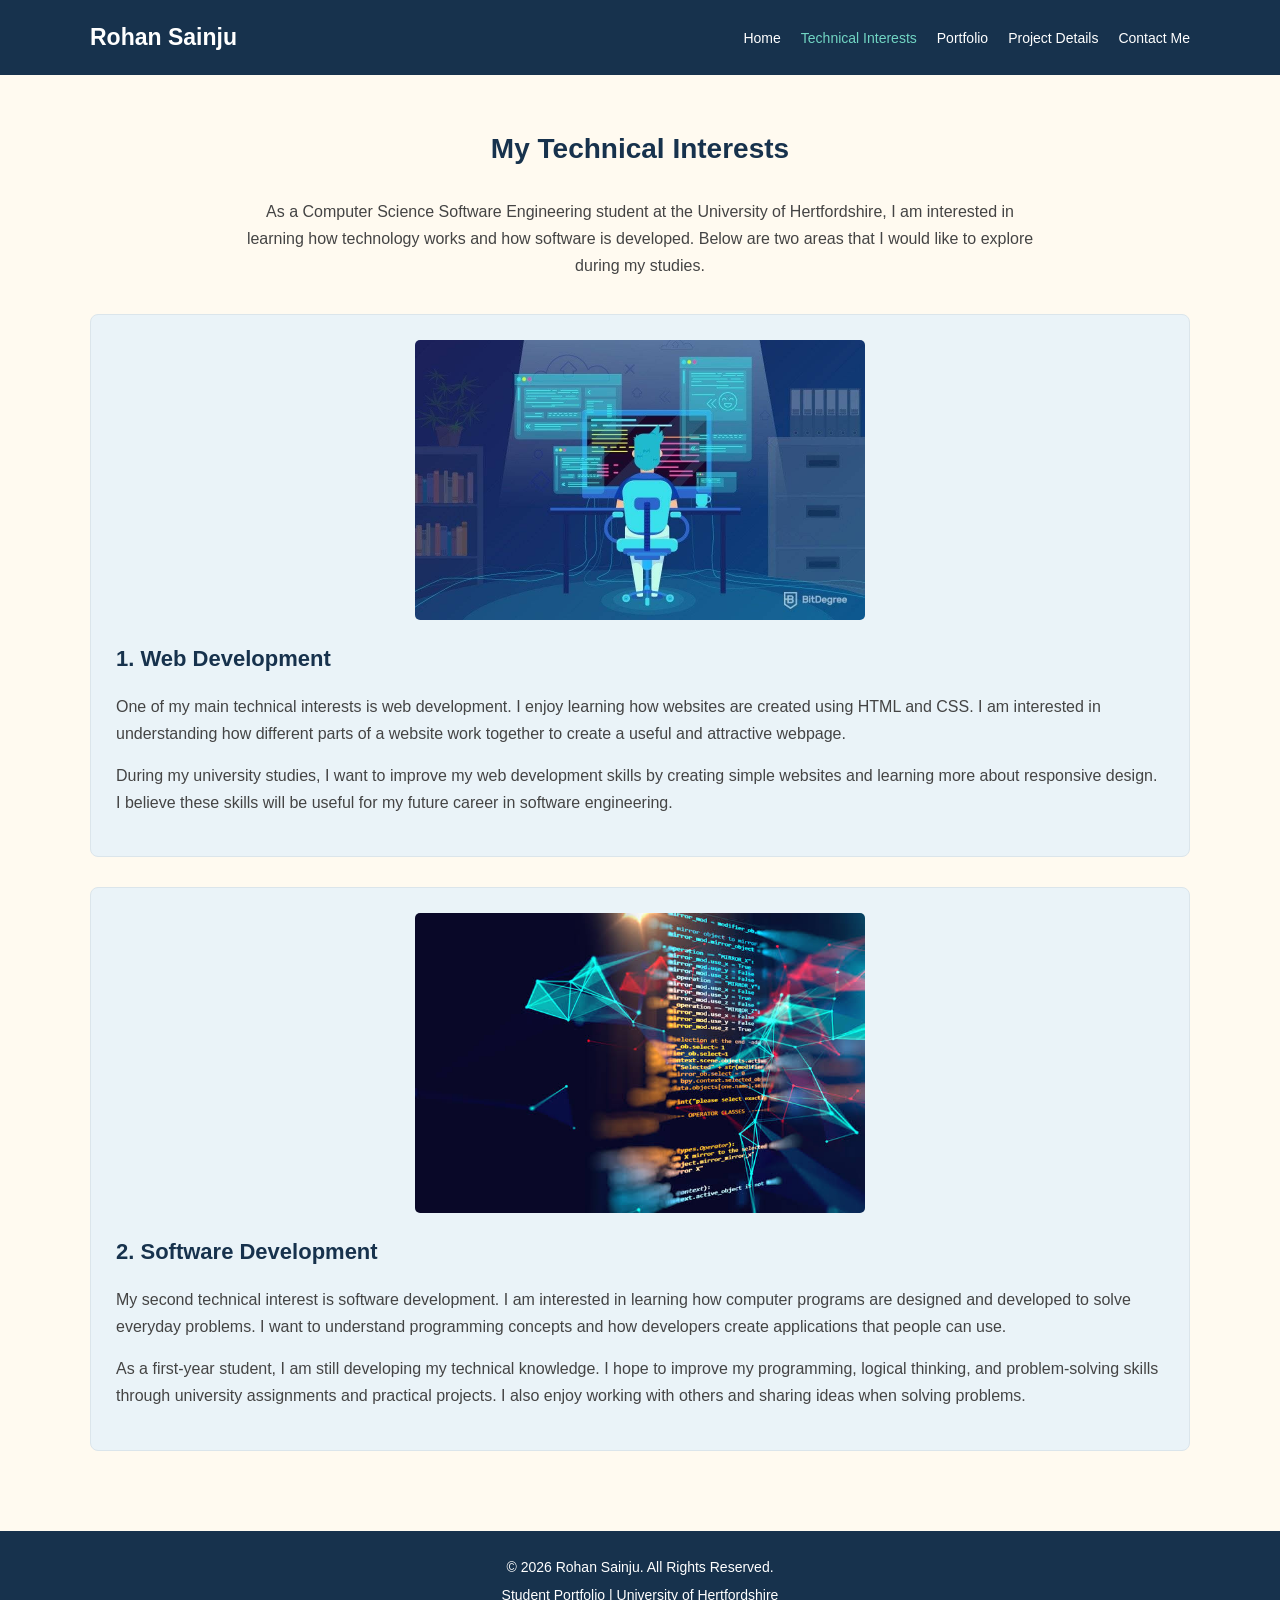
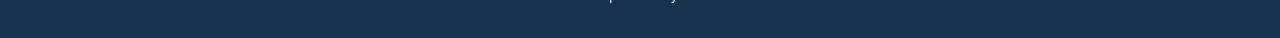
==== technical-interests.html @ cbd139f5 "My Portfolio Website" ====
<!DOCTYPE html>
<html lang="en">
<head>
    <meta charset="UTF-8">
    <meta name="viewport" content="width=device-width, initial-scale=1.0">
    <meta name="description" content="Personal portfolio of Rohan Sainju, a Software Engineering student at the University of Hertfordshire.">
    <title>Rohan Sainju | Student Portfolio</title>
    <link rel="stylesheet" href="style.css">
</head>
<body>

    <!-- Header and Navigation -->
    <header>
        <div class="container header-content">
            <a href="index.html" class="logo">Rohan Sainju</a>

            <nav aria-label="Main navigation">
                <ul>
                    <li><a href="index.html" >Home</a></li>
                    <li><a href="technical-interests.html" class="active">Technical Interests</a></li>
                    <li><a href="portfolio.html">Portfolio</a></li>
                    <li><a href="project-details.html">Project Details</a></li>
                    <li><a href="contact.html">Contact Me</a></li>
                </ul>
            </nav>
        </div>
    </header>
    <main>
        <section class="technical">
            <div class="container">
                <h1 class="section-title">My Technical Interests</h1>

                <p class="technical-intro">
                    As a Computer Science Software Engineering student
                    at the University of Hertfordshire, I am interested
                    in learning how technology works and how software
                    is developed. Below are two areas that I would like
                    to explore during my studies.
                </p>

                <!-- First Technical Interest -->
                <div class="interest-box">
                    <img src="image/web.jpg"
                        alt="Computer screen showing website code">

                    <h2>1. Web Development</h2>

                    <p>
                        One of my main technical interests is web development.
                        I enjoy learning how websites are created using
                        HTML and CSS. I am interested in understanding
                        how different parts of a website work together
                        to create a useful and attractive webpage.
                    </p>

                    <p>
                        During my university studies, I want to improve
                        my web development skills by creating simple
                        websites and learning more about responsive design.
                        I believe these skills will be useful for my
                        future career in software engineering.
                    </p>
                </div>

                <!-- Second Technical Interest -->
                <div class="interest-box">
                    <img src="image/software.jfif"
                        alt="Laptop displaying programming code">

                    <h2>2. Software Development</h2>

                    <p>
                        My second technical interest is software development.
                        I am interested in learning how computer programs
                        are designed and developed to solve everyday
                        problems. I want to understand programming
                        concepts and how developers create applications
                        that people can use.
                    </p>

                    <p>
                        As a first-year student, I am still developing
                        my technical knowledge. I hope to improve my
                        programming, logical thinking, and problem-solving
                        skills through university assignments and
                        practical projects. I also enjoy working with
                        others and sharing ideas when solving problems.
                    </p>
                </div>

            </div>
        </section>
    </main>
    <!-- Footer -->
    <footer>
        <div class="container">
            <p>&copy; 2026 Rohan Sainju. All Rights Reserved.</p>
            <p>Student Portfolio | University of Hertfordshire</p>
        </div>
    </footer>

</body>
</html>
---- style.css ----
/* General Styles */
* {
    margin: 0;
    padding: 0;
    box-sizing: border-box;
}

body {
    font-family: Arial, sans-serif;
    background-color: #fffaf0;
    color: #444444;
    line-height: 1.7;
}

.container {
    width: 90%;
    max-width: 1100px;
    margin: 0 auto;
}

h1, h2, h3 {
    color: #17324d;
}

a {
    text-decoration: none;
}

/* Header and Navigation */
header {
    background-color: #17324d;
    padding: 18px 0;
}

.header-content {
    display: flex;
    justify-content: space-between;
    align-items: center;
    gap: 20px;
}

.logo {
    color: white;
    font-size: 23px;
    font-weight: bold;
}

nav ul {
    display: flex;
    flex-wrap: wrap;
    list-style: none;
    gap: 20px;
}

nav a {
    color: white;
    font-size: 14px;
}

nav a:hover,
nav a.active {
    color: #71d5c3;
}

/* Introduction Section */
.hero {
    padding: 70px 0;
    background-color: #fffaf0;
}

.hero-content {
    display: flex;
    align-items: center;
    justify-content: space-between;
    gap: 50px;
}

.hero-text {
    flex: 1;
}

.small-heading {
    color: #168b7c;
    font-size: 13px;
    font-weight: bold;
    letter-spacing: 1px;
    margin-bottom: 12px;
}

.hero h1 {
    font-size: 38px;
    margin-bottom: 12px;
    line-height: 1.3;
}

.hero h1 span {
    color: #168b7c;
}

.hero h2 {
    font-size: 20px;
    font-weight: normal;
    margin-bottom: 8px;
}

.university {
    color: #168b7c;
    font-weight: bold;
    margin-bottom: 20px;
}

.hero-text p {
    margin-bottom: 15px;
}

.hero-image {
    width: 300px;
}

.hero-image img {
    display: block;
    width: 100%;
    height: auto;
    border: 5px solid #d5eae7;
    border-radius: 12px;
}

/* Portfolio Button */
.btn {
    display: inline-block;
    background-color: #168b7c;
    color: white;
    padding: 12px 24px;
    margin-top: 15px;
    border-radius: 5px;
    font-size: 15px;
}

.btn:hover {
    background-color: #106d61;
}

/* About Me Section */
.about {
    background-color: #eaf3f8;
    padding: 60px 0;
}

.section-title {
    font-size: 28px;
    text-align: center;
    margin-bottom: 25px;
}

.about-box {
    background-color: white;
    padding: 30px;
    border: 1px solid #dbe5eb;
    border-radius: 8px;
}

.about-box h3 {
    font-size: 20px;
    margin-bottom: 15px;
}

.about-box p {
    margin-bottom: 14px;
}

.about-box p:last-child {
    margin-bottom: 0;
}

/* Form Validation Messages */
.error {
    color: #cc0000;
    font-size: 13px;
    margin-top: -12px;
    margin-bottom: 15px;
}

#successMessage {
    color: #16803c;
    font-size: 14px;
    margin-top: 15px;
    font-weight: bold;
}
/* Basic Information Section */
.information {
    background-color: #fffaf0;
    padding: 60px 0;
}

.section-description {
    text-align: center;
    margin-bottom: 25px;
}

.info-box {
    max-width: 850px;
    margin: 0 auto;
    background-color: white;
    border: 1px solid #dce5e9;
    border-radius: 8px;
    padding: 15px 30px;
}

.info-row {
    display: flex;
    padding: 15px 0;
    border-bottom: 1px solid #e5e5e5;
    gap: 20px;
}

.info-row:last-child {
    border-bottom: none;
}

.info-row strong {
    width: 35%;
    color: #17324d;
}

.info-row span {
    flex: 1;
}


/* Technical Interests Page */
.technical {
    padding: 50px 0;
    background-color: #fffaf0;
}

.technical-intro {
    text-align: center;
    max-width: 800px;
    margin: 0 auto 35px;
}

.interest-box {
    background-color: #eaf3f8;
    padding: 25px;
    margin-bottom: 30px;
    border: 1px solid #dbe5eb;
    border-radius: 8px;
}

.interest-box img {
    width: 100%;
    max-width: 450px;
    height: auto;
    display: block;
    margin: 0 auto 20px;
    border-radius: 5px;
}

.interest-box h2 {
    color: #17324d;
    font-size: 22px;
    margin-bottom: 15px;
}

.interest-box p {
    margin-bottom: 15px;
}

/* Portfolio Page */
.portfolio {
    background-color: #fffaf0;
    padding: 50px 0;
}

.portfolio-intro {
    text-align: center;
    max-width: 800px;
    margin: 0 auto 35px;
}

.portfolio-list {
    display: flex;
    gap: 25px;
}

.portfolio-box {
    background-color: #eaf3f8;
    padding: 25px;
    border: 1px solid #dbe5eb;
    border-radius: 8px;
    flex: 1;
}

.portfolio-box img {
    width: 100%;
    height: 220px;
    object-fit: cover;
    border-radius: 5px;
    margin-bottom: 20px;
}

.portfolio-box h2 {
    font-size: 21px;
    margin-bottom: 15px;
}

.portfolio-box p {
    margin-bottom: 15px;
}

/* Project Details Page */
.project-details {
    background-color: #fffaf0;
    padding: 50px 0;
}

.project-intro {
    text-align: center;
    margin-bottom: 30px;
}

.project-box {
    background-color: #eaf3f8;
    padding: 25px;
    margin-bottom: 30px;
    border: 1px solid #dbe5eb;
    border-radius: 8px;
}

.project-box h2 {
    color: #17324d;
    font-size: 24px;
    margin-bottom: 20px;
}

.project-box h3 {
    color: #168b7c;
    font-size: 18px;
    margin-top: 20px;
    margin-bottom: 10px;
}

.project-box img {
    display: block;
    width: 100%;
    max-width: 450px;
    height: auto;
    border-radius: 5px;
    margin-bottom: 20px;
}

.project-box p {
    margin-bottom: 15px;
}

.project-box ul {
    padding-left: 25px;
    margin-bottom: 15px;
}

/* Contact Page */
.contact {
    background-color: #fffaf0;
    padding: 50px 0;
}

.contact-intro {
    text-align: center;
    margin-bottom: 30px;
}

.contact-box {
    background-color: #eaf3f8;
    padding: 25px;
    margin-bottom: 25px;
    border: 1px solid #dbe5eb;
    border-radius: 8px;
}

.contact-box h2 {
    color: #17324d;
    font-size: 22px;
    margin-bottom: 20px;
}

.contact-box p {
    margin-bottom: 10px;
}

.contact-box a {
    color: #168b7c;
}

/* Contact Form */
.contact form label {
    display: block;
    margin-bottom: 6px;
    font-weight: bold;
    color: #17324d;
}

.contact form input,
.contact form textarea {
    width: 100%;
    padding: 12px;
    margin-bottom: 18px;
    border: 1px solid #cccccc;
    border-radius: 5px;
    font-family: Arial, sans-serif;
    font-size: 15px;
}

.contact form textarea {
    resize: vertical;
}

.contact form input:focus,
.contact form textarea:focus {
    outline: 2px solid #168b7c;
}

.contact form button {
    border: none;
    cursor: pointer;
}
/* Footer */
footer {
    background-color: #17324d;
    color: white;
    text-align: center;
    padding: 25px 0;
    font-size: 14px;
}

footer p {
    margin-bottom: 5px;
}
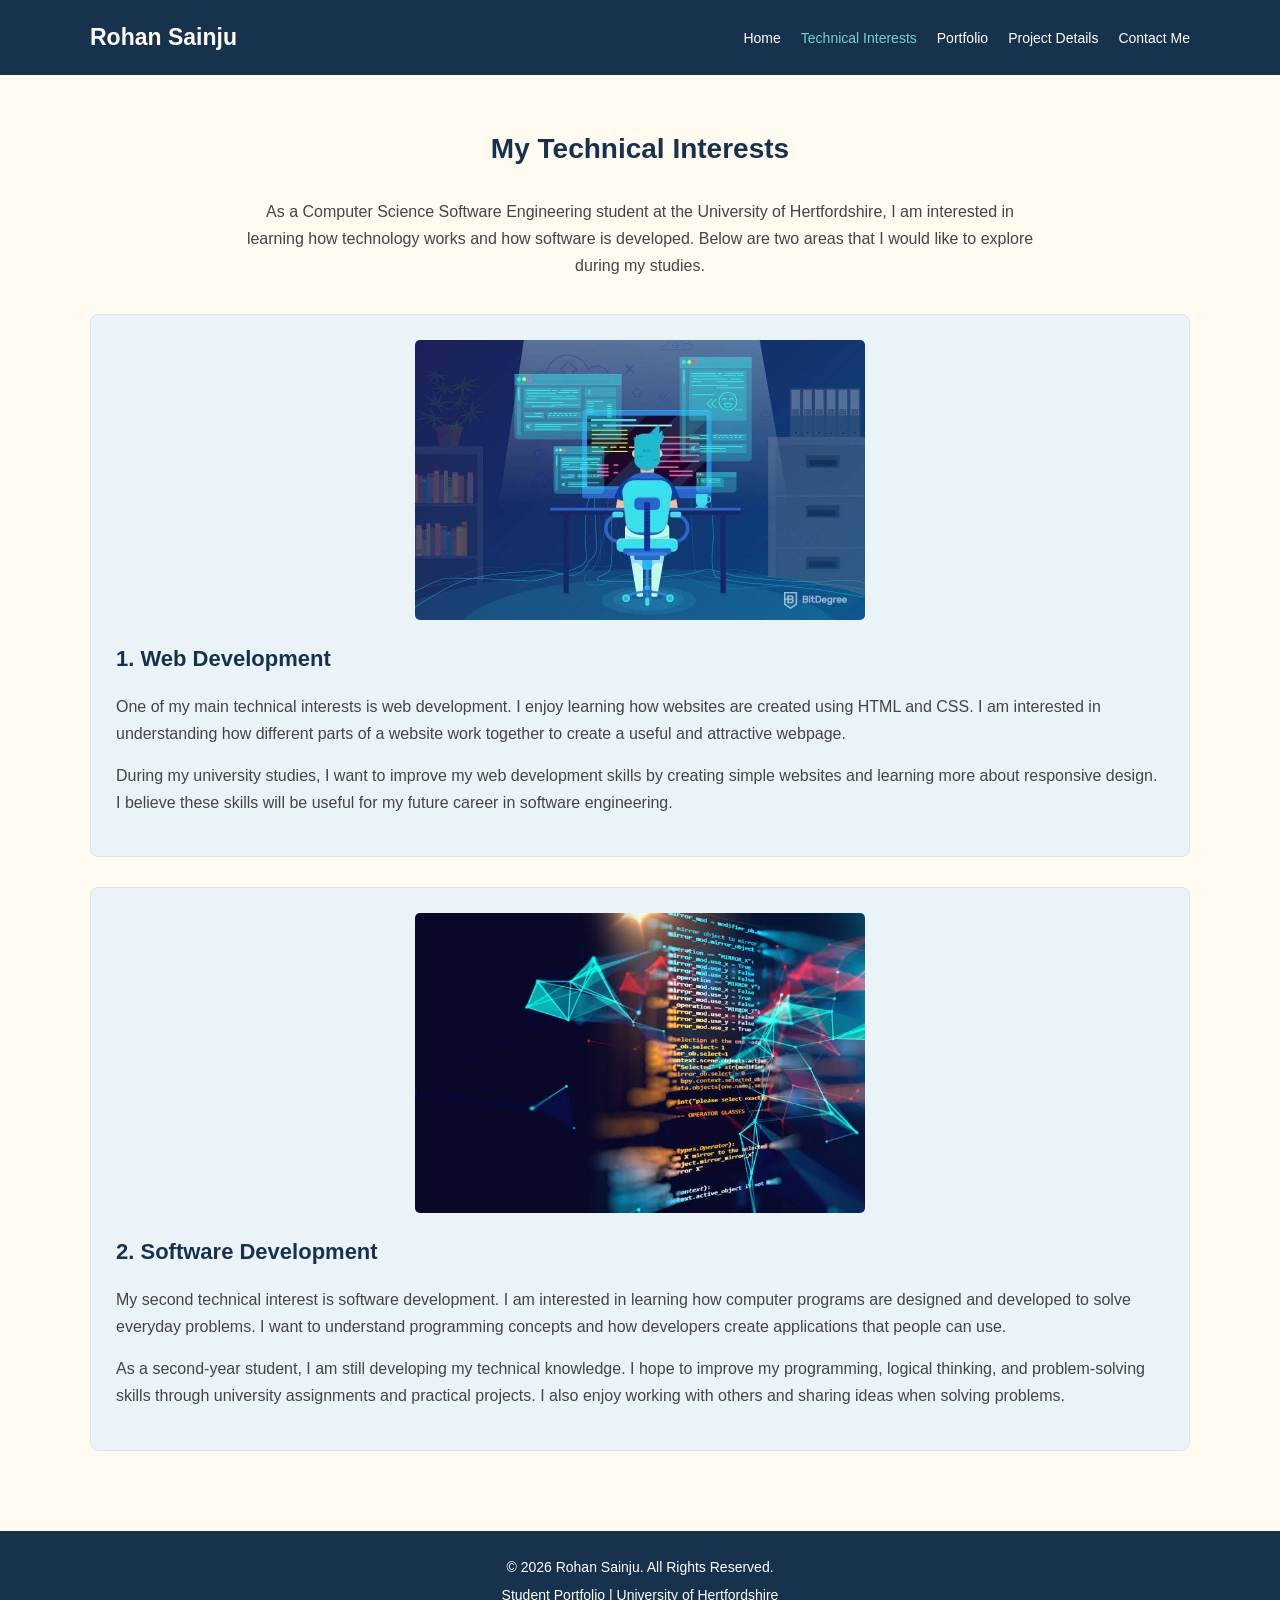
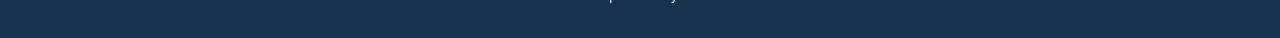
==== commit 30f9508c: "Modify technical interests for second-year status Updated the technical interests section to reflect" ====
--- a/technical-interests.html
+++ b/technical-interests.html
@@ -80,7 +80,7 @@
                     </p>
 
                     <p>
-                        As a first-year student, I am still developing
+                        As a second-year student, I am still developing
                         my technical knowledge. I hope to improve my
                         programming, logical thinking, and problem-solving
                         skills through university assignments and
@@ -102,3 +102,4 @@
 
 </body>
 </html>
+
